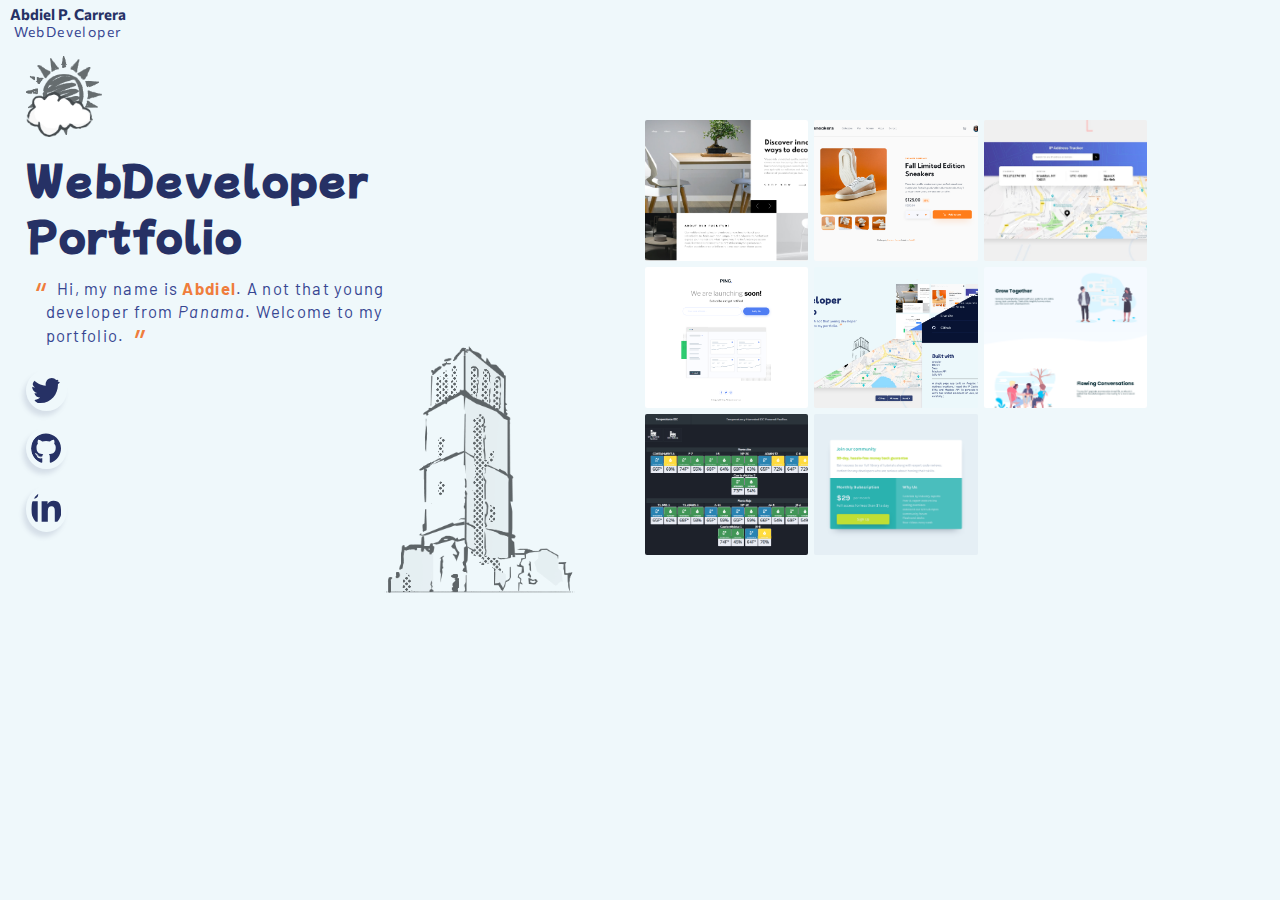
==== index.html @ 7548a1e3 "new projects and images" ====
<!DOCTYPE html>
<html lang="en">

<head>
    <meta charset="UTF-8">
    <meta http-equiv="X-UA-Compatible" content="IE=edge">
    <meta name="viewport" content="width=device-width, initial-scale=1.0">
    <base href="index.html">
    <link rel="icon" type="image/x-icon" href="favicon.png">
    <link rel="stylesheet" href="https://cdnjs.cloudflare.com/ajax/libs/animate.css/4.1.1/animate.min.css" />
    <link rel="stylesheet" href="css/styles.css">
    <link rel="stylesheet" href="css/header.css">
    <link rel="stylesheet" href="css/main.css">
    <title>Abdiel P. Carrera - Portfolio</title>
</head>

<body>
    <header class="header animate__animated animate__fadeIn">
        <nav class="nav display-flex">
            <div class="div__title">
                <p class="title">
                    Abdiel P. Carrera</p>
                <p class="subtitle">WebDeveloper</p>
            </div>
        </nav>
    </header>

    <!-- BELL TOWER IMG -->
    <img class="img__tower" src="assets/img/campanario.png" alt="Old Panama drawing">
    <!-- CLOUD IMG -->
    <img class="img__cloud" src="assets/img/Nube1.png" alt="Cloud drawing">
    
    <main class="main">
        <section class="presentation display-flex animate__animated animate__fadeIn">
            <!-- SUN IMG -->
            <img class="img__sun animate__animated animate__heartBeat animate__slower" src="assets/img/Sol.png" alt="Sun drawing">
            <h1 class="h1">WebDeveloper Portfolio</h1>
            <p class="paragraph__presentation quotation">Hi, my name is <strong class="color-secondary">Abdiel</strong>.
                A not that young developer from <i>Panama</i>.
                Welcome to my portfolio.</p>
            <a href="https://twitter.com/Abdiel262" aria-labelledby="Twitter Abdiel262" target="_blank">
                <img class="link__img cursor-pointer shadows" src="assets/icons/twitter-brands.svg" alt="Twitter logo">
            </a>
            <a href="https://github.com/AbdielP" aria-labelledby="Github AbdielP" target="_blank">
                <img class="link__img cursor-pointer shadows" src="assets/icons/github-brands.svg" alt="Github logo">
            </a>
            <a href="https://www.linkedin.com/in/abdiel-pinz%C3%B3n-343812196/" aria-labelledby="Linkedin AbdielP" target="_blank">
                <img class="link__img cursor-pointer shadows" src="assets/icons/linkedin-in-brands.svg" alt="Linkedin logo">
            </a>
        </section>
        <section class="mywork display-flex animate__animated animate__bounceInDown">
            <div class="mywork__container" id="mywork_container">
                <!-- PROJECTS CARDS -->
            </div>
        </section>
    </main>
    <script src="javascript/services/services.js"></script>
    <script src="javascript/index.js"></script>
</body>

</html>
---- css/styles.css ----
@import url('https://fonts.googleapis.com/css2?family=Commissioner:wght@400;600;700&family=Fraunces:wght@400;600;700&display=swap');
@import url('https://fonts.googleapis.com/css2?family=Barlow:wght@400;600;700;800&display=swap');
@import url('https://fonts.googleapis.com/css2?family=Mochiy+Pop+P+One&display=swap');

* {
    padding: 0;
    margin: 0;
    box-sizing: border-box;

    --font-fraunces: 'Fraunces', serif;
    --font-barlow: 'Barlow', sans-serif;
    --font-mochiy: 'Mochiy Pop P One', sans-serif;
    --font-comissioner: 'Commissioner', sans-serif;
    
    --color-main: #263165;
    --color-green: #60955F;
    --color-main-dark: #141a35;
    --color-main-light: #374692;
    --color-secondary: #EF7D3C;
    --color-background: #EFF8FB;
    --color-background-darker: #c2cbce;

    --header-height: 50px;
    --header-height-desktop: 3vw;
}

body {
    width: 100%;
    height: 100vh;
    font-size: 12px;
    color: var(--color-main);
    background: var(--color-background);
}

.display-flex {
    display: flex;
}

.flex-column {
    flex-direction: column;
}

.cursor-pointer {
    cursor: pointer;
}

.color-secondary {
    color: var(--color-secondary);
}

.shadows {
    box-shadow: -3px 5px 5px 0px rgba(0,0,0,0.13);
-webkit-box-shadow: -3px 5px 5px 0px rgba(0,0,0,0.13);
-moz-box-shadow: -3px 5px 5px 0px rgba(0,0,0,0.13);
    
}
---- css/header.css ----
.header {
    width: 100%;
    height: var(--header-height);
}

.nav {
    align-items: flex-start;
    padding: 5px;
    width: 100%;
    height: 100%;
    
}

.div__title {
    flex-direction: column;
    align-items: center;
    padding-right: 20px;
    padding-left: 5px;
}

.title {
    color: var(--color-main);
    font-family: var(--font-comissioner);
    font-weight: 700;
    font-size: 15px;
}

.subtitle {
    color: var(--color-main-light);
    font-family: var(--font-comissioner);
    letter-spacing: 1.4px;
    font-size: 14px;
}

@media (min-width: 360px) {

    .div__title {
        display: flex;
    }
}

@media (min-width: 1300px) {
    .title {
        font-size: .9vw;
    }

    .subtitle {
        font-size: .8vw;
    }

    .header {
        height: var(--header-height-desktop);
    }

    .nav {
        padding: .5vw;
    }
}
---- css/main.css ----
/* DRAWINGS */
.img__tower {
  width: 100px;
  z-index: 0;
  right: 15%;
  top: 290px;
  opacity: .9;
  position: absolute;
}

.img__sun {
  width: 55px;
  z-index: 0;
  opacity: .85;
}

.img__cloud {
  left: 45px;
  top: 108px;
  width: 35px;
  z-index: 1;
  position: absolute;
}

/* END DRAWINGS */

.main {
  width: 100%;
  height: auto;
  display: grid;
  grid-template-columns: 1fr;
  grid-template-rows: auto auto;
}

.presentation,
.mywork {
  padding: 25px;
}

.presentation {
  flex-direction: column;
  align-items: flex-start;
}

.h1 {
  font-size: 20px;  
  margin-top: 15px;
  margin-bottom: 5px;
  letter-spacing: 2px;
  font-family: var(--font-mochiy);
}

.paragraph__presentation {
  font-size: 14px;
  max-width: 450px;
  letter-spacing: 1.3px;
  color: var(--color-main-light);
}

.quotation {
  padding: 10px 20px;
  line-height: 1.4;
  quotes: "\201C""\201D""\2018""\2019";
}

.quotation:before {
  content: open-quote;
  position: relative;
  display: inline;
  line-height: 0;
  left: -10px;
  height: 0;
  top: 15px;
  font-size: 2.3em;
  color: var(--color-secondary);
}
.quotation::after {
  content: close-quote;
  position: relative;
  display: inline;
  line-height: 0;
  height: 0;
  left: 10px;
  top: 15px;
  font-size: 2.3em;
  color: var(--color-secondary);
}

.link__img {
  width: 25px;
  padding: 2.5px;
  margin-top: 1.2vw;
  border-radius: 50%;
  transition: .8s ease-in-out;
  filter: invert(15%) sepia(35%) saturate(2611%) hue-rotate(210deg) brightness(92%) contrast(90%);
}.link__img:hover {
  transform: scale(1.09);
  filter: invert(25%) sepia(97%) saturate(483%) hue-rotate(194deg) brightness(92%) contrast(96%); 
}

.mywork {
  flex-direction: column;
  justify-content: center;
  align-items: center;
}

.mywork__container {
  width: 80%;
  height: 100%;
  margin: 45px 0;

  display: inline-grid;
  grid-template-columns: auto;
  grid-template-rows: 1fr;
  gap: 5px;
}

.mywork__hr {
  margin-top: 3px;
  width: 90%;
}

.card {
  flex-direction: column;
  overflow: hidden;
  border-radius: 2px;
  max-height: 160px;
  transition: 0.3s ease-in-out;
}.card:hover {
  transform: scale(1.03);
  box-shadow: -3px 5px 5px 0px rgba(0,0,0,0.13);
  -moz-box-shadow: -3px 5px 5px 0px rgba(0,0,0,0.13);
  -webkit-box-shadow: -3px 5px 5px 0px rgba(0,0,0,0.13);
}

.card__img {
  width: 100%;
  height: 100%;
  object-fit: cover;
}

.link__icons {
  margin-right: 4px;
  width: 11px;
  height: 11px;
  filter: invert(25%) sepia(3%) saturate(960%) hue-rotate(163deg)
    brightness(102%) contrast(84%);
  /* filter: invert(82%) sepia(33%) saturate(391%) hue-rotate(196deg) brightness(106%) contrast(103%); */
  /* filter: invert(65%) sepia(96%) saturate(338%) hue-rotate(357deg) brightness(93%) contrast(93%); */
}

@media (min-width: 360px) {
  .h1 {
    font-size: 6vw;
  }

  .paragraph__presentation {
    font-size: 3vw;
  }

  .mywork__container {
    grid-template-columns: repeat(2, 1fr);
  }

  .img__tower {
    top: 330px;
  }

  .link__img {
    margin-top: 20px;
  }

}

@media (min-width: 610px) {


  .paragraph__presentation {
    max-width: none;
  }

  .card {
    max-height: 30vw;
  }

  .link__img {
    margin-top: 1vw;
    padding: .4vw;
    width: 3.2vw;
  }.link__img:hover {
    transform: scale(1.09);
  }

  .img__tower {
    top: 280px;
  }
}

@media (min-width: 950px) {
  /* DRAWINGS */
  .img__tower {
    opacity: .85;
    width: 15vw;
    right: 55vw;
    top: 27vw;
  }

  .img__sun {
    width: 6vw;
    opacity: .8;
  }

  .img__cloud {
    top: 7.2vw;
    left: 2vw;
    right: 10vw;
    width: 5.2vw;
  }

  /* DRAWINGS */
  
  .presentation {
    padding: 0.5vw 2vw;
  }
  .h1 {
    font-size: 3vw;
  }
  .paragraph__presentation {
    font-family: var(--font-barlow);
    font-size: 1.3vw;
  }

  .main {
    grid-template-columns: 1fr 1.5fr;
    grid-template-rows: 100%;

  }

  .mywork__container {
    height: auto;
    width: 60%;
    gap: 1vw;
  }

  .card {
    width: 100%;
    height: 11vw;
  }
}

@media (min-width: 1200px) {
  .mywork__container {
    grid-template-columns: repeat(3, 1fr);
    grid-template-rows: auto;
    height: auto;
    width: 70%;
    gap: .5vw;
  }
}
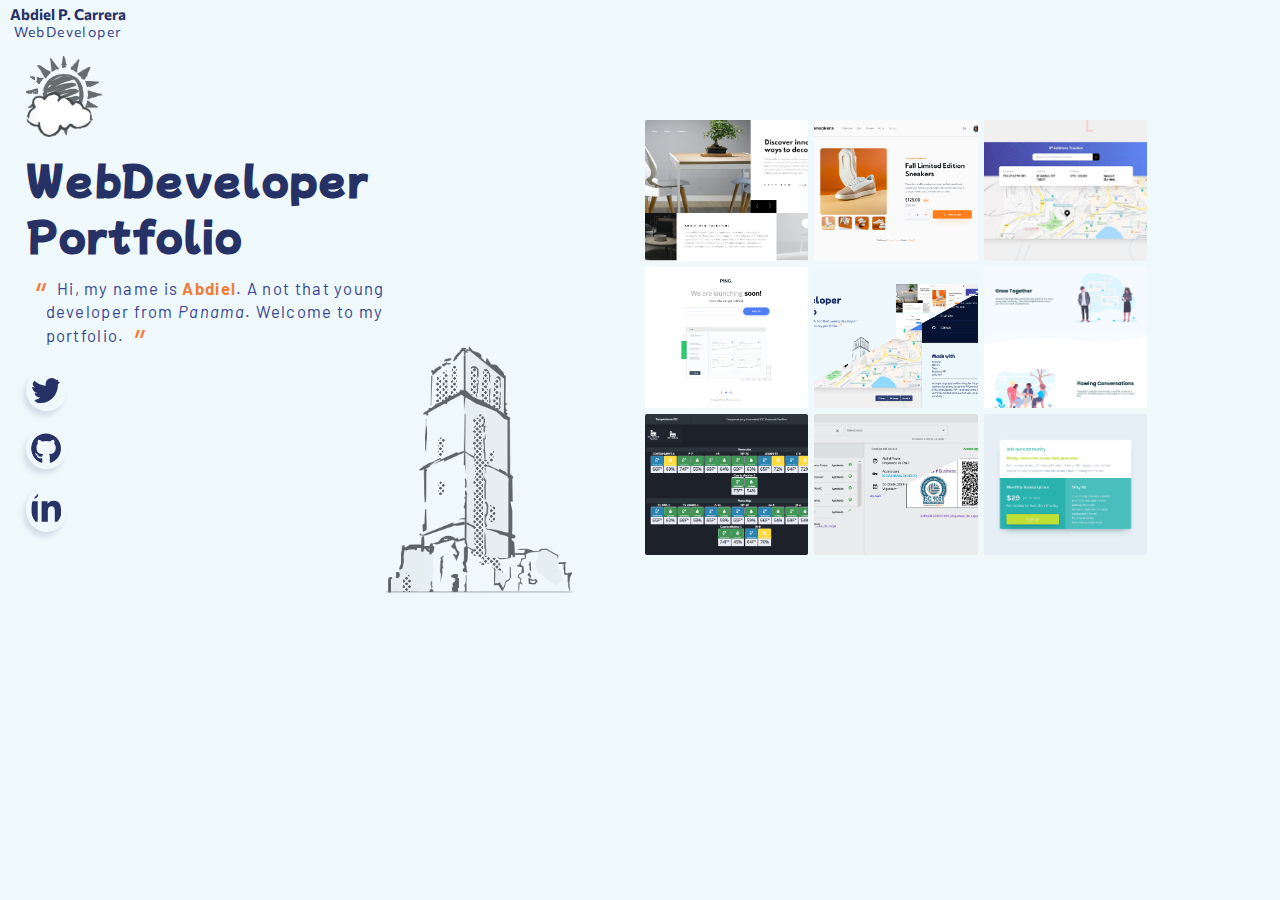
==== commit 965d9410: "no live server message" ====
--- a/index.html
+++ b/index.html
@@ -41,10 +41,10 @@
             <a href="https://twitter.com/Abdiel262" aria-labelledby="Twitter Abdiel262" target="_blank">
                 <img class="link__img cursor-pointer shadows" src="assets/icons/twitter-brands.svg" alt="Twitter logo">
             </a>
-            <a href="https://github.com/AbdielP" aria-labelledby="Github AbdielP" target="_blank">
+            <a href="https://github.com/AbdielP" aria-labelled="Github AbdielP" target="_blank">
                 <img class="link__img cursor-pointer shadows" src="assets/icons/github-brands.svg" alt="Github logo">
             </a>
-            <a href="https://www.linkedin.com/in/abdiel-pinz%C3%B3n-343812196/" aria-labelledby="Linkedin AbdielP" target="_blank">
+            <a href="https://www.linkedin.com/in/abdielpinzoncarrera" aria-labelled="Linkedin Abdiel Pinzón Carrera" target="_blank">
                 <img class="link__img cursor-pointer shadows" src="assets/icons/linkedin-in-brands.svg" alt="Linkedin logo">
             </a>
         </section>
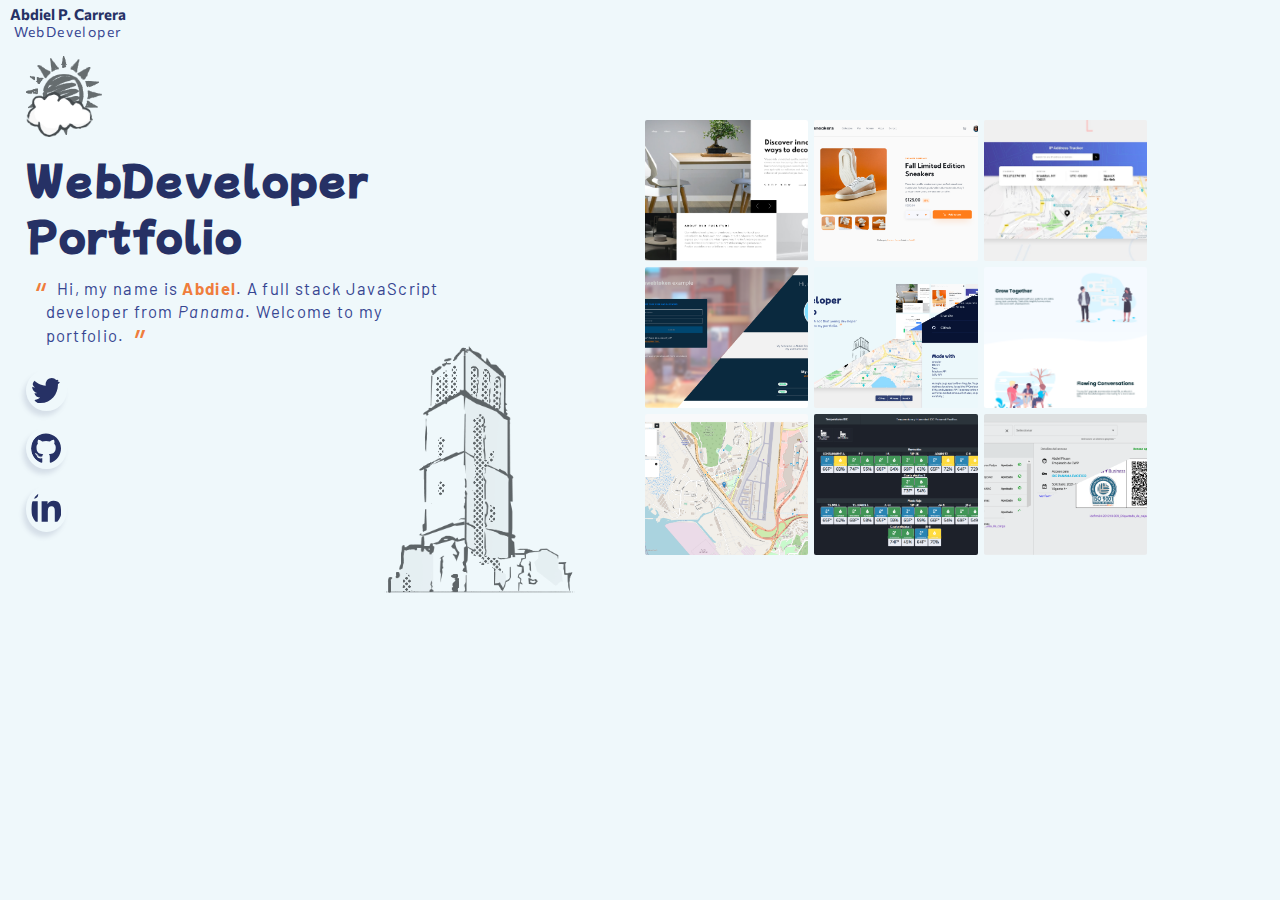
==== commit 4e5ae426: "The foreach method is changed by the map method to generate the dom" ====
--- a/index.html
+++ b/index.html
@@ -36,7 +36,7 @@
             <img class="img__sun animate__animated animate__heartBeat animate__slower" src="assets/img/Sol.png" alt="Sun drawing">
             <h1 class="h1">WebDeveloper Portfolio</h1>
             <p class="paragraph__presentation quotation">Hi, my name is <strong class="color-secondary">Abdiel</strong>.
-                A not that young developer from <i>Panama</i>.
+                A full stack JavaScript developer from <i>Panama</i>.
                 Welcome to my portfolio.</p>
             <a href="https://twitter.com/Abdiel262" aria-labelledby="Twitter Abdiel262" target="_blank">
                 <img class="link__img cursor-pointer shadows" src="assets/icons/twitter-brands.svg" alt="Twitter logo">
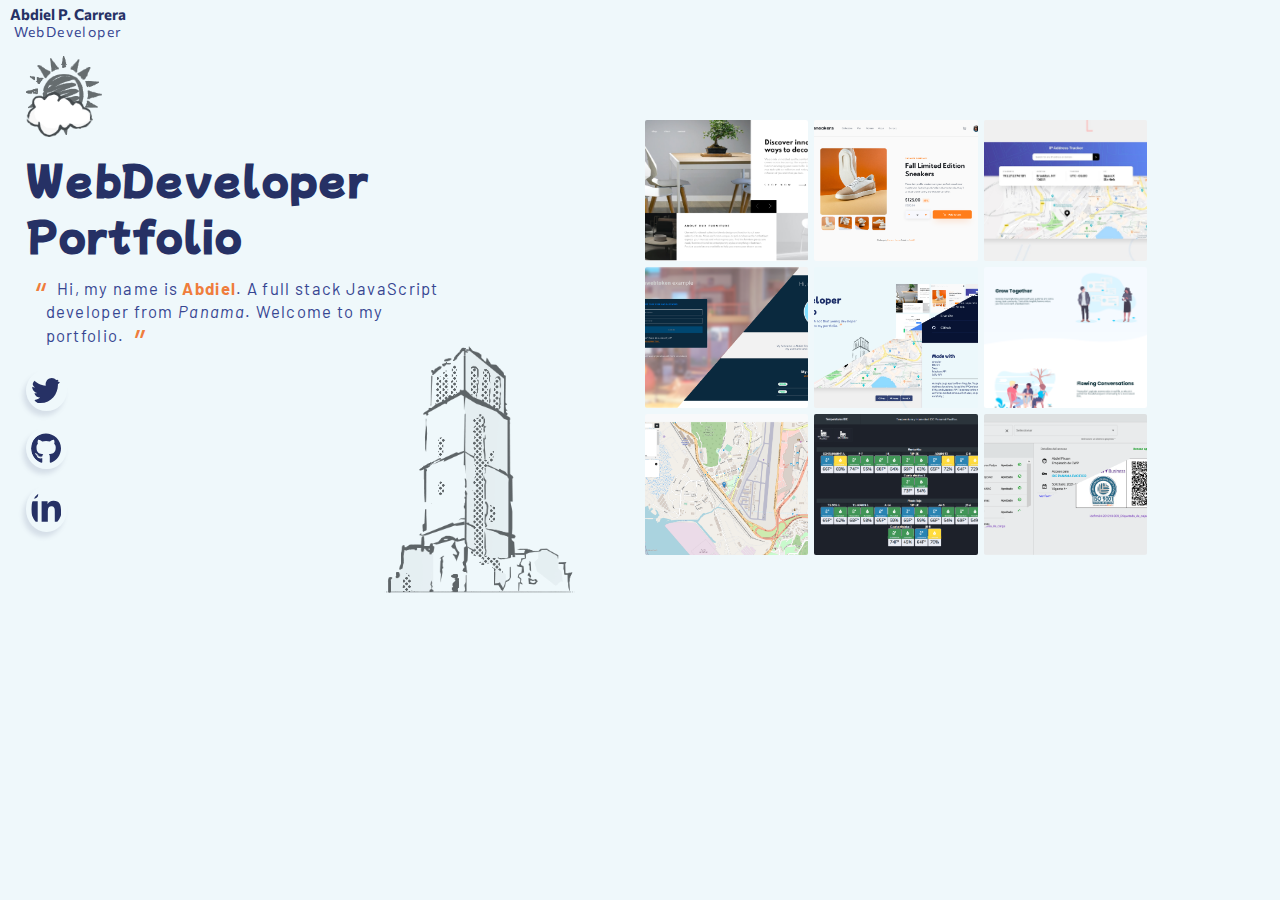
==== commit 4998bd2c: "href to 'about me' page added on title" ====
--- a/index.html
+++ b/index.html
@@ -18,8 +18,9 @@
     <header class="header animate__animated animate__fadeIn">
         <nav class="nav display-flex">
             <div class="div__title">
-                <p class="title">
-                    Abdiel P. Carrera</p>
+                <a class="title" href="/portfolio/pages/aboutme.html">
+                    Abdiel P. Carrera
+                </a>
                 <p class="subtitle">WebDeveloper</p>
             </div>
         </nav>
--- a/css/styles.css
+++ b/css/styles.css
@@ -1,6 +1,7 @@
 @import url('https://fonts.googleapis.com/css2?family=Commissioner:wght@400;600;700&family=Fraunces:wght@400;600;700&display=swap');
 @import url('https://fonts.googleapis.com/css2?family=Barlow:wght@400;600;700;800&display=swap');
 @import url('https://fonts.googleapis.com/css2?family=Mochiy+Pop+P+One&display=swap');
+@import url('https://fonts.googleapis.com/css2?family=Readex+Pro&display=swap');
 
 * {
     padding: 0;
@@ -11,6 +12,7 @@
     --font-barlow: 'Barlow', sans-serif;
     --font-mochiy: 'Mochiy Pop P One', sans-serif;
     --font-comissioner: 'Commissioner', sans-serif;
+    --font-readex: 'Readex Pro', sans-serif;
     
     --color-main: #263165;
     --color-green: #60955F;
@@ -26,7 +28,7 @@
 
 body {
     width: 100%;
-    height: 100vh;
+    /* height: 100vh; */
     font-size: 12px;
     color: var(--color-main);
     background: var(--color-background);
--- a/css/header.css
+++ b/css/header.css
@@ -23,6 +23,12 @@
     font-family: var(--font-comissioner);
     font-weight: 700;
     font-size: 15px;
+    text-decoration: none;
+    transition: 0.3s ease-in-out;
+}.title:hover {
+    color: var(--color-main-light);
+    /* font-size: 1.45em; */
+    transform: scale(1.01);
 }
 
 .subtitle {
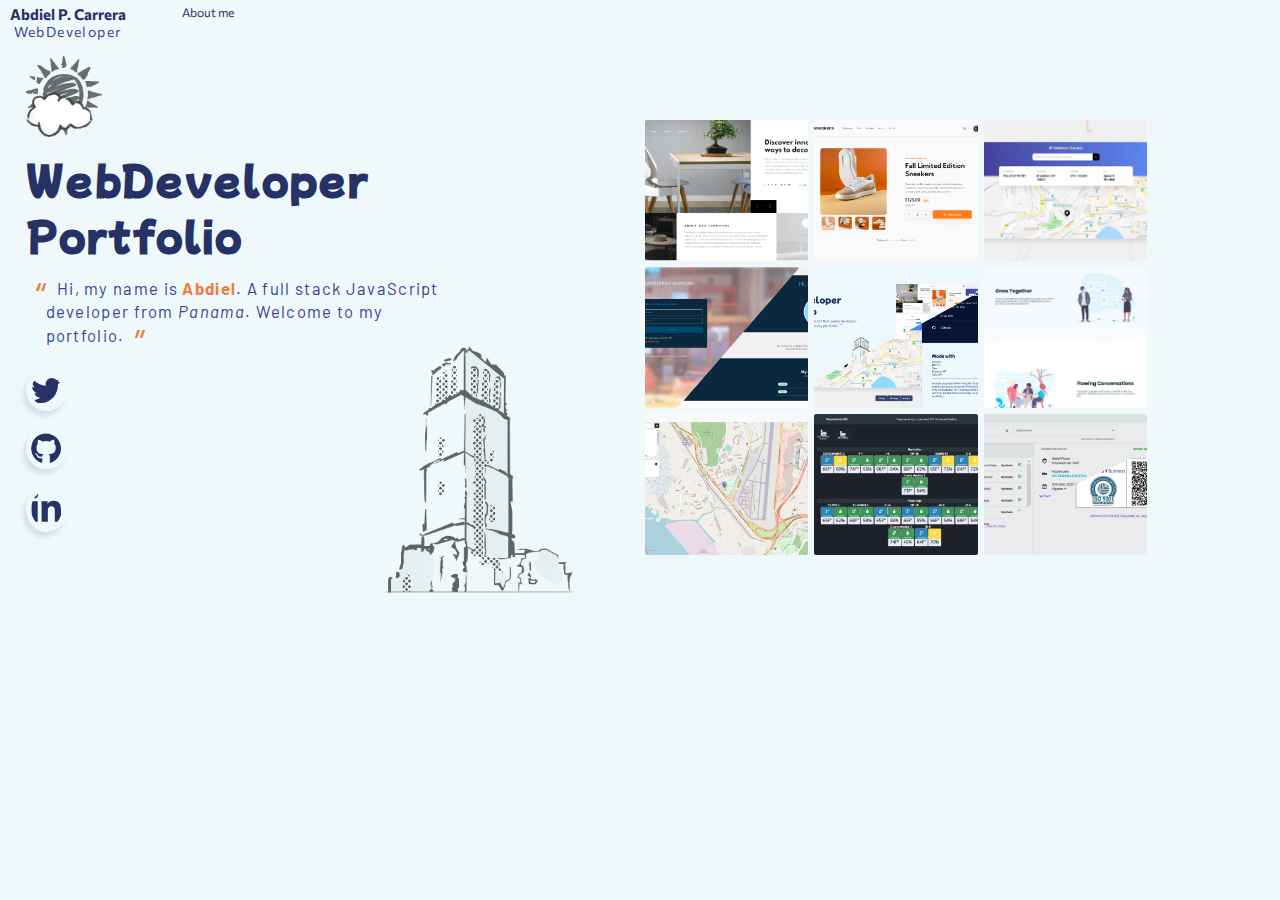
==== commit e92109ad: "about me link on home page" ====
--- a/index.html
+++ b/index.html
@@ -23,6 +23,7 @@
                 </a>
                 <p class="subtitle">WebDeveloper</p>
             </div>
+            <a class="a__aboutme" href="/portfolio/pages/aboutme.html">About me</a>
         </nav>
     </header>
 
--- a/css/header.css
+++ b/css/header.css
@@ -38,6 +38,13 @@
     font-size: 14px;
 }
 
+.a__aboutme {
+    margin-left: 3em;
+    text-decoration: none;
+    color: var(--color-main);
+    font-family: var(--font-comissioner);
+}
+
 @media (min-width: 360px) {
 
     .div__title {
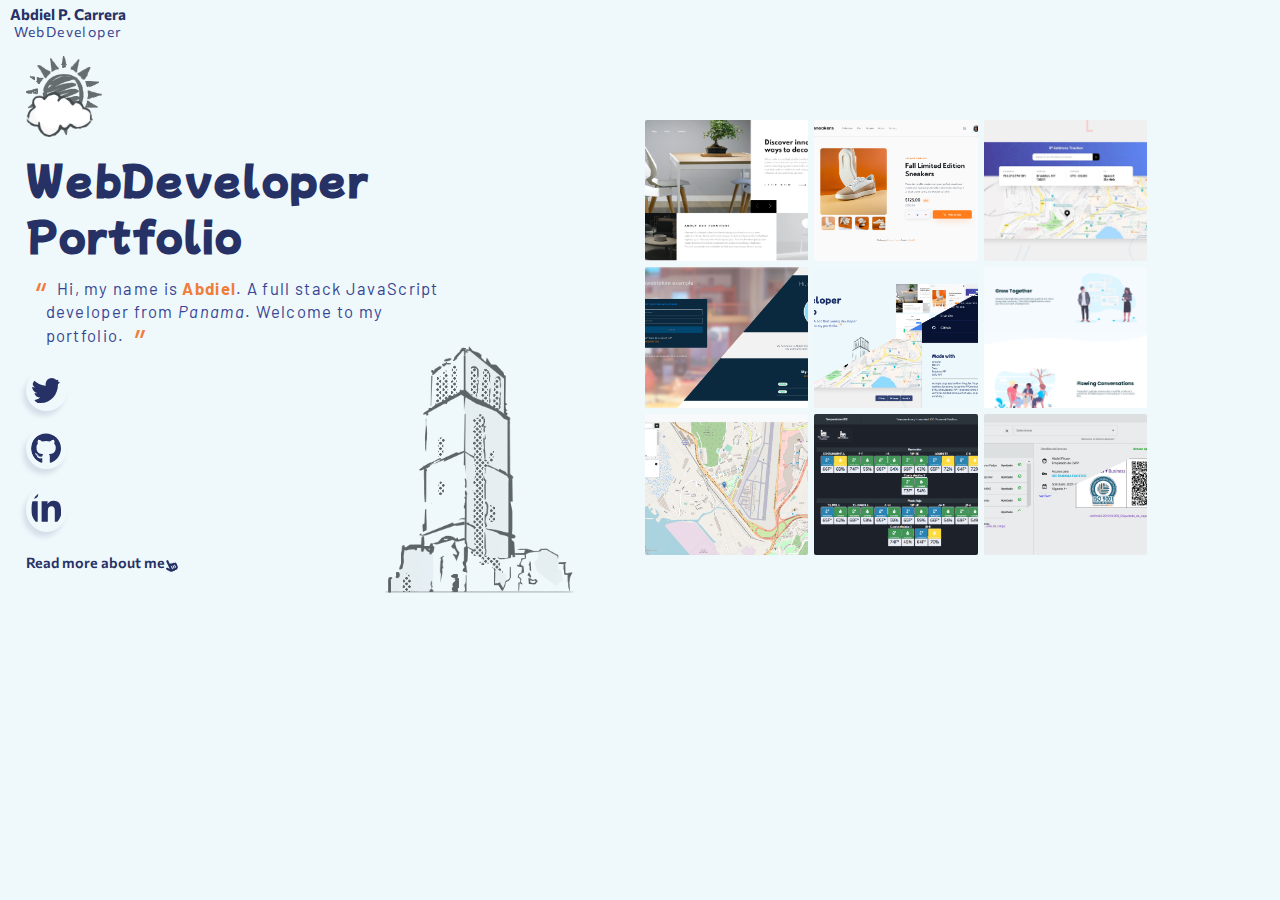
==== commit 2fa1f683: "about me link moved beneath social network icons" ====
--- a/index.html
+++ b/index.html
@@ -23,7 +23,7 @@
                 </a>
                 <p class="subtitle">WebDeveloper</p>
             </div>
-            <a class="a__aboutme" href="/portfolio/pages/aboutme.html">About me</a>
+            <!-- <a class="a__aboutme" href="/portfolio/pages/aboutme.html">About me</a> -->
         </nav>
     </header>
 
@@ -49,6 +49,9 @@
             <a href="https://www.linkedin.com/in/abdielpinzoncarrera" aria-labelled="Linkedin Abdiel Pinzón Carrera" target="_blank">
                 <img class="link__img cursor-pointer shadows" src="assets/icons/linkedin-in-brands.svg" alt="Linkedin logo">
             </a>
+            <a class="link__aboutme" href="/portfolio/pages/aboutme.html">Read more about me
+                <img class="icon_mouse cursor-pointer" src="assets/icons/hand-pointer-solid.svg" alt="click">
+            </a>
         </section>
         <section class="mywork display-flex animate__animated animate__bounceInDown">
             <div class="mywork__container" id="mywork_container">
--- a/css/styles.css
+++ b/css/styles.css
@@ -21,7 +21,8 @@
     --color-secondary: #EF7D3C;
     --color-background: #EFF8FB;
     --color-background-darker: #c2cbce;
-
+    --color-main-filter: invert(15%) sepia(35%) saturate(2611%) hue-rotate(210deg) brightness(92%) contrast(90%);
+    
     --header-height: 50px;
     --header-height-desktop: 3vw;
 }
--- a/css/header.css
+++ b/css/header.css
@@ -38,13 +38,6 @@
     font-size: 14px;
 }
 
-.a__aboutme {
-    margin-left: 3em;
-    text-decoration: none;
-    color: var(--color-main);
-    font-family: var(--font-comissioner);
-}
-
 @media (min-width: 360px) {
 
     .div__title {
--- a/css/main.css
+++ b/css/main.css
@@ -92,7 +92,7 @@
   margin-top: 1.2vw;
   border-radius: 50%;
   transition: .8s ease-in-out;
-  filter: invert(15%) sepia(35%) saturate(2611%) hue-rotate(210deg) brightness(92%) contrast(90%);
+  filter: var(--color-main-filter)
 }.link__img:hover {
   transform: scale(1.09);
   filter: invert(25%) sepia(97%) saturate(483%) hue-rotate(194deg) brightness(92%) contrast(96%); 
@@ -149,6 +149,30 @@
   /* filter: invert(65%) sepia(96%) saturate(338%) hue-rotate(357deg) brightness(93%) contrast(93%); */
 }
 
+.link__aboutme {
+  position: relative;
+  font-size: 1.2em;
+  font-weight: 600;
+  margin-top: 1.2em;
+  text-decoration: none;
+  color: var(--color-main);
+  font-family: var(--font-comissioner);
+  transition: 0.3s ease-in-out;
+}
+
+.link__aboutme:hover {
+  transform: scale(1.01);
+}
+
+.icon_mouse {
+  filter: var(--color-main-filter);
+  transform: rotate(335deg);
+  position: absolute;
+  top: 6.5px;
+  right: -12px;
+  width: .8em;
+}
+
 @media (min-width: 360px) {
   .h1 {
     font-size: 6vw;
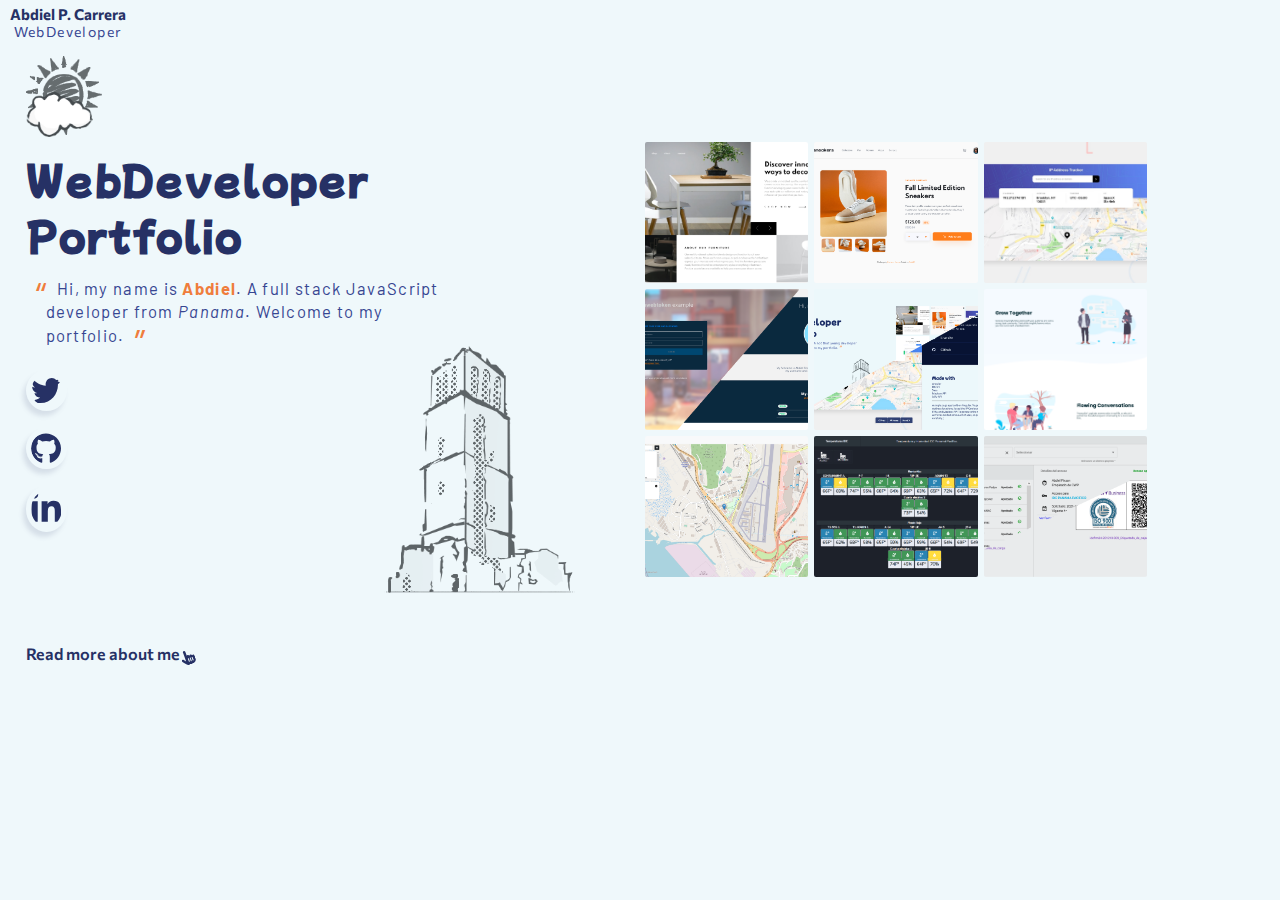
==== commit 098cad7f: "profile picture" ====
--- a/index.html
+++ b/index.html
@@ -18,7 +18,7 @@
     <header class="header animate__animated animate__fadeIn">
         <nav class="nav display-flex">
             <div class="div__title">
-                <a class="title" href="/portfolio/pages/aboutme.html">
+                <a class="title" href="/webdeveloper-portfolio/pages/aboutme.html">
                     Abdiel P. Carrera
                 </a>
                 <p class="subtitle">WebDeveloper</p>
@@ -49,7 +49,7 @@
             <a href="https://www.linkedin.com/in/abdielpinzoncarrera" aria-labelled="Linkedin Abdiel Pinzón Carrera" target="_blank">
                 <img class="link__img cursor-pointer shadows" src="assets/icons/linkedin-in-brands.svg" alt="Linkedin logo">
             </a>
-            <a class="link__aboutme" href="/portfolio/pages/aboutme.html">Read more about me
+            <a class="link__aboutme" href="/webdeveloper-portfolio/pages/aboutme.html">Read more about me
                 <img class="icon_mouse cursor-pointer" src="assets/icons/hand-pointer-solid.svg" alt="click">
             </a>
         </section>
--- a/css/main.css
+++ b/css/main.css
@@ -153,7 +153,7 @@
   position: relative;
   font-size: 1.2em;
   font-weight: 600;
-  margin-top: 1.2em;
+  margin-top: 2em;
   text-decoration: none;
   color: var(--color-main);
   font-family: var(--font-comissioner);
@@ -166,10 +166,10 @@
 
 .icon_mouse {
   filter: var(--color-main-filter);
-  transform: rotate(335deg);
+  transform: rotate(340deg);
   position: absolute;
-  top: 6.5px;
-  right: -12px;
+  top: 6px;
+  right: -11px;
   width: .8em;
 }
 
@@ -270,6 +270,17 @@
     width: 100%;
     height: 11vw;
   }
+
+  .link__aboutme {
+    margin-top: 12vh;
+    font-size: 1.8vh;
+  }
+
+  .icon_mouse {
+    width: 1.5vh;
+    /* top: .4em; */
+    right: -0.9em;
+  }
 }
 
 @media (min-width: 1200px) {
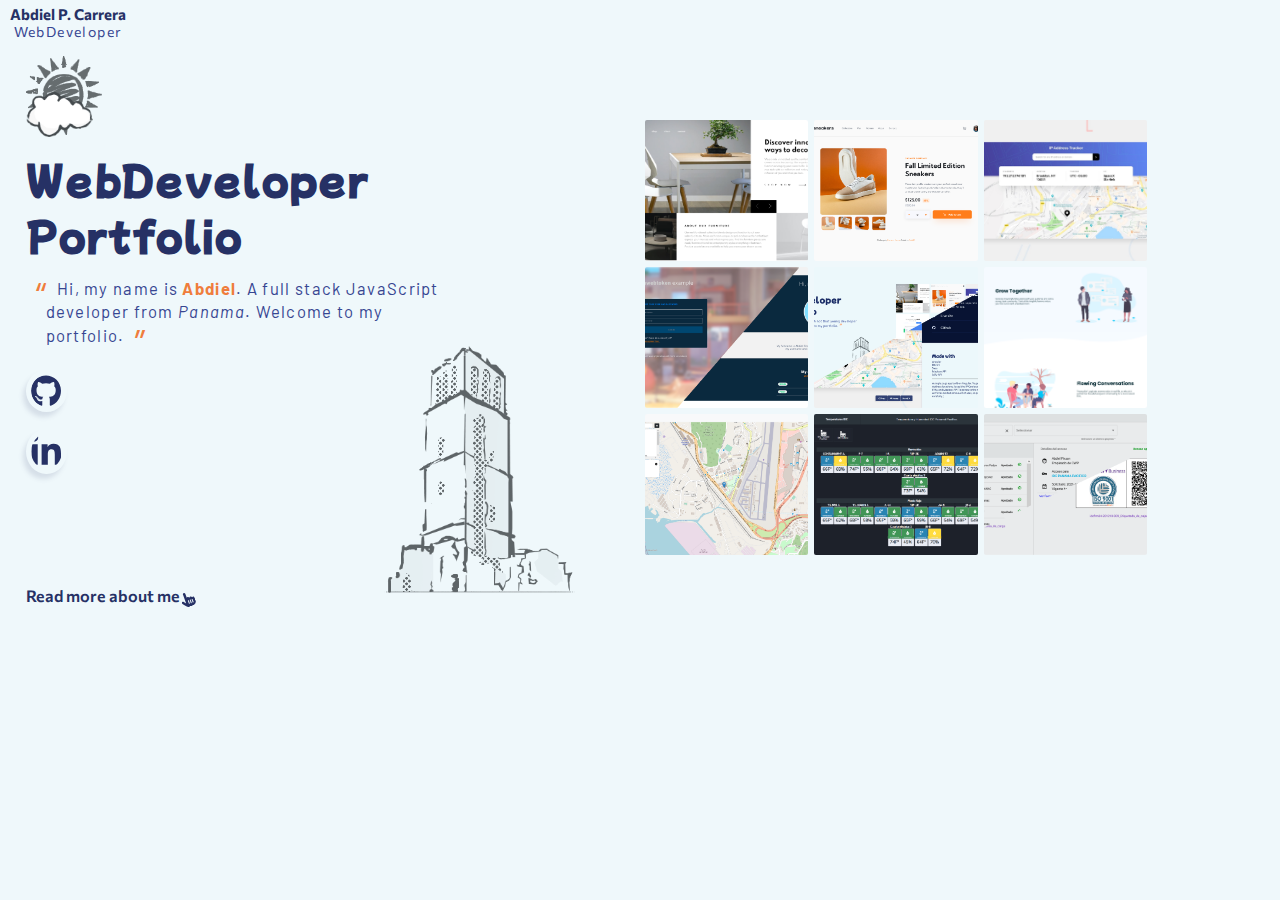
==== commit ca90aa90: "new react tech" ====
--- a/index.html
+++ b/index.html
@@ -40,9 +40,9 @@
             <p class="paragraph__presentation quotation">Hi, my name is <strong class="color-secondary">Abdiel</strong>.
                 A full stack JavaScript developer from <i>Panama</i>.
                 Welcome to my portfolio.</p>
-            <a href="https://twitter.com/Abdiel262" aria-labelledby="Twitter Abdiel262" target="_blank">
+            <!-- <a href="https://twitter.com/Abdiel262" aria-labelledby="Twitter Abdiel262" target="_blank">
                 <img class="link__img cursor-pointer shadows" src="assets/icons/twitter-brands.svg" alt="Twitter logo">
-            </a>
+            </a> -->
             <a href="https://github.com/AbdielP" aria-labelled="Github AbdielP" target="_blank">
                 <img class="link__img cursor-pointer shadows" src="assets/icons/github-brands.svg" alt="Github logo">
             </a>
